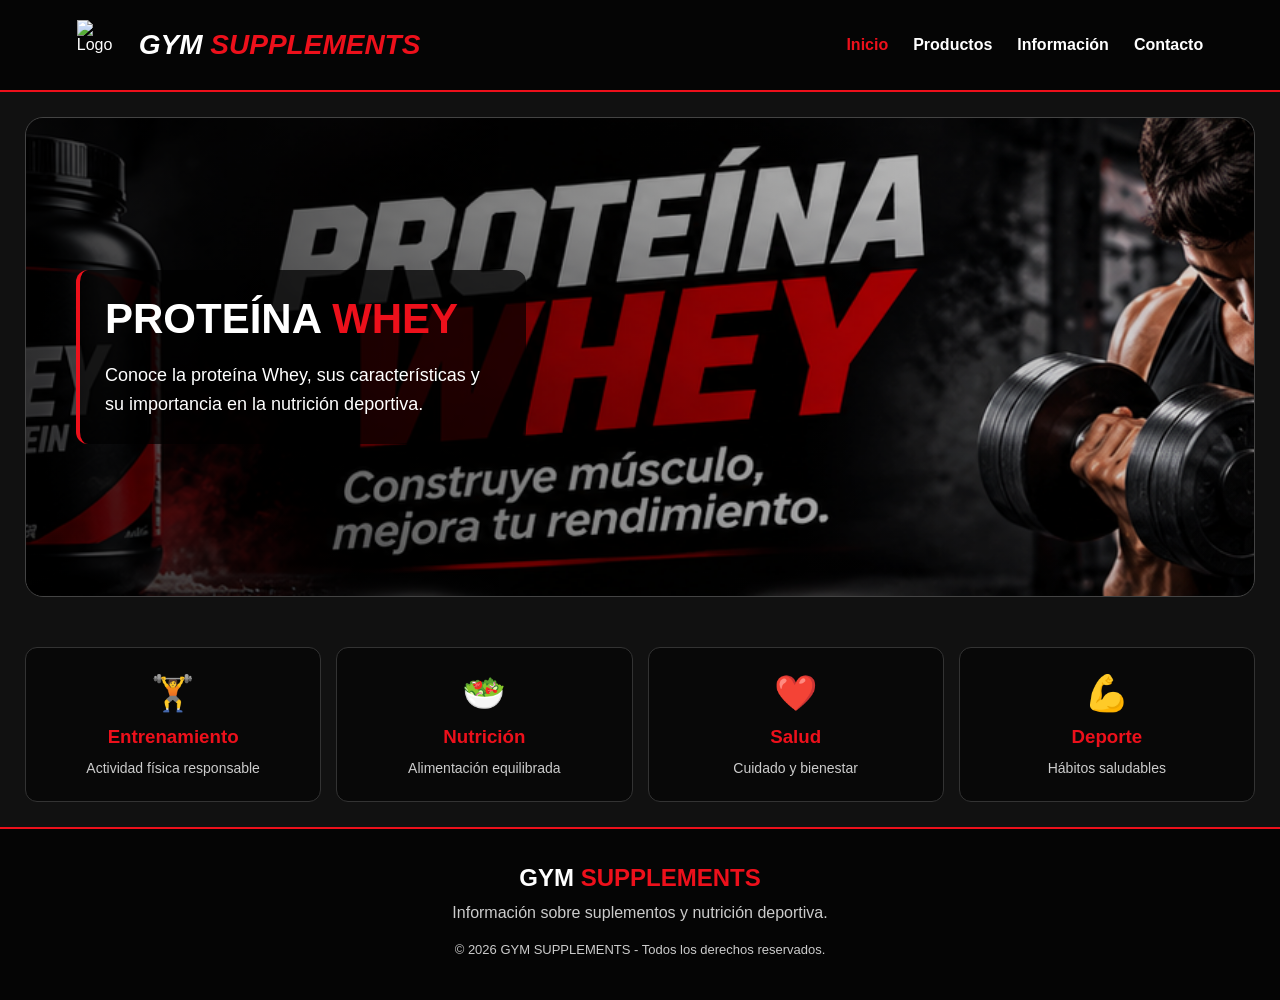
==== index.html @ bb219d69 "nuevo" ====
<!DOCTYPE html>
<html lang="es">

<head>
    <meta charset="UTF-8">
    <meta name="viewport" content="width=device-width, initial-scale=1.0">

    <title>GYM SUPPLEMENTS</title>

    <link rel="stylesheet" href="css/estilos.css">
</head>

<body>

    <!-- ENCABEZADO -->
    <header>

        <div class="logo">

            <img src="img/logo.png" alt="Logo">

            <h1>GYM <span>SUPPLEMENTS</span></h1>

        </div>

        <!-- MENÚ -->
        <nav>

            <a href="#" class="nav-link activo" data-slide="0">
                Inicio
            </a>

            <a href="#" class="nav-link" data-slide="1">
                Productos
            </a>

            <a href="#" class="nav-link" data-slide="2">
                Información
            </a>

            <a href="page/contactame.html">
                Contacto
            </a>

        </nav>

    </header>


    <!-- CONTENIDO PRINCIPAL -->
    <main>

        <!-- DIAPOSITIVA 1: INICIO -->
        <section class="slide activa" id="inicio">

            <div class="contenido">

                <h2>PROTEÍNA <span>WHEY</span></h2>

                <p>
                    Conoce la proteína Whey, sus características
                    y su importancia en la nutrición deportiva.
                </p>

            </div>

        </section>


        <!-- DIAPOSITIVA 2: PRODUCTOS -->
        <section class="slide" id="productos">

            <div class="contenido">

                <h2>CREATINA <span>MONOHIDRATO</span></h2>

                <p>
                    Descubre qué es la creatina y conoce
                    sus características y precauciones.
                </p>

            </div>

        </section>


        <!-- DIAPOSITIVA 3: INFORMACIÓN -->
        <section class="slide" id="informacion">

            <div class="contenido">

                <h2>INFORMACIÓN <span>DEPORTIVA</span></h2>

                <p>
                    Aprende sobre entrenamiento, alimentación
                    equilibrada y cuidado de la salud.
                </p>

            </div>

        </section>

    </main>


    <!-- =================================
         APARTADO DE NUTRICIÓN
    ================================== -->

    <section id="apartadoNutricion" class="apartado-nutricion">

        <!-- PORTADA -->
        <div class="nutricion-portada">

            <div class="nutricion-texto">

                <h2>
                    NUTRICIÓN
                    <span>DEPORTIVA</span>
                </h2>

                <p>
                    Descubre la importancia de una alimentación
                    equilibrada para cuidar tu salud y acompañar
                    tu actividad física.
                </p>

            </div>

            <img
                src="img/nutricion.png"
                alt="Deportistas presentando creatina"
            >

        </div>


        <!-- INTRODUCCIÓN -->
        <div class="nutricion-introduccion">

            <h2>¿QUÉ ES LA NUTRICIÓN?</h2>

            <p>
                La nutrición es el proceso mediante el cual
                nuestro organismo obtiene y utiliza los nutrientes
                necesarios para funcionar correctamente.

                Una alimentación variada ayuda a mantener
                el bienestar y la salud.
            </p>

        </div>


        <!-- TÍTULO DE NUTRIENTES -->
        <div class="nutricion-titulo">

            <h2>
                TIPOS DE <span>NUTRIENTES</span>
            </h2>

            <p>
                Conoce algunos nutrientes importantes para el organismo.
            </p>

        </div>


        <!-- TARJETAS DE NUTRIENTES -->
        <div class="nutricion-tarjetas">

            <div class="nutricion-card">

                <span>🍗</span>

                <h3>PROTEÍNAS</h3>

                <p>
                    Ayudan al crecimiento y mantenimiento
                    de los tejidos del cuerpo.
                </p>

            </div>


            <div class="nutricion-card">

                <span>🍚</span>

                <h3>CARBOHIDRATOS</h3>

                <p>
                    Son una fuente importante de energía
                    para realizar nuestras actividades.
                </p>

            </div>


            <div class="nutricion-card">

                <span>🥑</span>

                <h3>GRASAS SALUDABLES</h3>

                <p>
                    Participan en diferentes funciones
                    importantes del organismo.
                </p>

            </div>


            <div class="nutricion-card">

                <span>🥦</span>

                <h3>VITAMINAS Y MINERALES</h3>

                <p>
                    Contribuyen al funcionamiento
                    adecuado del organismo.
                </p>

            </div>

        </div>


        <!-- SUPLEMENTOS DEPORTIVOS -->
        <div class="nutricion-suplementos">

            <h2>
                SUPLEMENTOS <span>DEPORTIVOS</span>
            </h2>

            <p>
                Los suplementos deportivos son productos
                que pueden complementar la alimentación.
                No reemplazan una dieta variada ni son
                necesarios para todas las personas.
            </p>


            <div class="suplemento-imagenes">

                <div>

                    <img
                        src="img/proteina_whey.png"
                        alt="Proteína Whey"
                    >

                    <h3>PROTEÍNA WHEY</h3>

                    <p>
                        Producto elaborado a partir del suero de leche.
                    </p>

                </div>


                <div>

                    <img
                        src="img/creatina.png"
                        alt="Creatina"
                    >

                    <h3>CREATINA</h3>

                    <p>
                        Compuesto que participa en la producción
                        de energía muscular.
                    </p>

                </div>

            </div>


            <p class="advertencia">
                Antes de utilizar suplementos, es importante
                consultar con un profesional de salud.
            </p>

        </div>


        <!-- BOTÓN REGRESAR -->
        <div class="nutricion-regresar">

            <button id="volverInicio">
                ← VOLVER AL INICIO
            </button>

        </div>

    </section>


    <!-- SERVICIOS -->
    <section class="servicios">

        <!-- ENTRENAMIENTO -->
        <div class="servicio">

            <span>🏋️</span>

            <h3>Entrenamiento</h3>

            <p>Actividad física responsable</p>

        </div>


        <!-- NUTRICIÓN -->
        <a href="#" class="servicio" id="abrirNutricion">

            <span>🥗</span>

            <h3>Nutrición</h3>

            <p>Alimentación equilibrada</p>

        </a>


        <!-- SALUD -->
        <div class="servicio">

            <span>❤️</span>

            <h3>Salud</h3>

            <p>Cuidado y bienestar</p>

        </div>


        <!-- DEPORTE -->
        <div class="servicio">

            <span>💪</span>

            <h3>Deporte</h3>

            <p>Hábitos saludables</p>

        </div>

    </section>


    <!-- PIE DE PÁGINA -->
    <footer>

        <h2>GYM <span>SUPPLEMENTS</span></h2>

        <p>
            Información sobre suplementos y nutrición deportiva.
        </p>

        <p class="copyright">
            © 2026 GYM SUPPLEMENTS - Todos los derechos reservados.
        </p>

    </footer>


    <!-- JAVASCRIPT -->
    <script src="js/main.js"></script>

</body>

</html>
---- css/estilos.css ----
/* =====================================
   CONFIGURACIÓN GENERAL
===================================== */

* {
    margin: 0;
    padding: 0;
    box-sizing: border-box;
}

html {
    scroll-behavior: smooth;
}

body {
    background: #111111;
    color: #FFFFFF;
    font-family: Arial, sans-serif;
}


/* =====================================
   COLORES PRINCIPALES
===================================== */

:root {
    --rojo: #ED101B;
    --negro: #050505;
    --blanco: #FFFFFF;
    --gris: #333333;
}


/* =====================================
   ENCABEZADO
===================================== */

header {
    background: var(--negro);
    padding: 20px 6%;

    display: flex;
    justify-content: space-between;
    align-items: center;

    flex-wrap: wrap;
    gap: 20px;

    border-bottom: 2px solid var(--rojo);
}

.logo {
    display: flex;
    align-items: center;
    gap: 12px;
}

.logo img {
    width: 50px;
    height: 50px;
    object-fit: contain;
}

.logo h1 {
    font-size: 28px;
    font-weight: 900;
    font-style: italic;
}

.logo span {
    color: var(--rojo);
}


/* =====================================
   MENÚ DE NAVEGACIÓN
===================================== */

nav {
    display: flex;
    align-items: center;
    gap: 25px;
    flex-wrap: wrap;
}

nav a {
    color: var(--blanco);
    text-decoration: none;

    font-size: 16px;
    font-weight: bold;

    transition: .3s;
}

nav a:hover,
nav a.activo {
    color: var(--rojo);
}


/* =====================================
   DIAPOSITIVAS
===================================== */

main {
    padding: 25px;
}

.slide {
    min-height: 480px;

    display: none;
    align-items: center;

    padding: 50px;

    background-size: cover;
    background-position: center;
    background-repeat: no-repeat;

    border-radius: 18px;
    border: 1px solid #444444;

    overflow: hidden;
    position: relative;
}


/* DIAPOSITIVA ACTIVA */

.slide.activa {
    display: flex;
    animation: aparecer .5s ease;
}


/* =====================================
   IMÁGENES DE DIAPOSITIVAS
===================================== */

#inicio {
    background-image: url("../img/proteina_whey.png");
}

#productos {
    background-image: url("../img/creatina.png");
}

#informacion {
    background-image: url("../img/informacion_deportiva.png");
}


/* SOMBRA */

.slide::before {
    content: "";
    position: absolute;
    inset: 0;

    background: linear-gradient(
        90deg,
        rgba(0,0,0,.75),
        rgba(0,0,0,.10)
    );
}


/* =====================================
   TEXTO DE DIAPOSITIVAS
===================================== */

.contenido {
    position: relative;
    z-index: 2;

    max-width: 450px;

    background: rgba(0,0,0,.70);

    padding: 25px;

    border-radius: 12px;
    border-left: 4px solid var(--rojo);
}

.contenido h2 {
    font-size: 42px;
    font-weight: 900;
    margin-bottom: 18px;
}

.contenido span {
    color: var(--rojo);
}

.contenido p {
    font-size: 18px;
    line-height: 1.6;
}


/* =====================================
   TARJETAS DE SERVICIOS
===================================== */

.servicios {
    display: grid;
    grid-template-columns: repeat(4, 1fr);

    gap: 15px;
    margin: 25px;
}

.servicio {
    background: #080808;

    border: 1px solid #333333;
    border-radius: 12px;

    padding: 25px 10px;

    text-align: center;

    transition: .3s;

    color: white;
    text-decoration: none;
    display: block;
    cursor: pointer;
}

.servicio:hover {
    border-color: var(--rojo);
    transform: translateY(-5px);
}

.servicio span {
    font-size: 35px;
}

.servicio h3 {
    margin: 12px 0;
    color: var(--rojo);
}

.servicio p {
    color: #CCCCCC;
    font-size: 14px;
}


/* =====================================
   APARTADO DE NUTRICIÓN
===================================== */

.apartado-nutricion {
    display: none;

    background: #111111;
    padding: 35px 5%;

    color: white;
}


/* MOSTRAR NUTRICIÓN */

.modo-nutricion main,
.modo-nutricion .servicios,
.modo-nutricion footer {
    display: none;
}

.modo-nutricion .apartado-nutricion {
    display: block;
    animation: aparecer .5s ease;
}


/* =====================================
   PORTADA DE NUTRICIÓN
===================================== */

.nutricion-portada {
    display: flex;
    align-items: center;
    justify-content: space-between;

    gap: 30px;

    background: #080808;

    border-radius: 18px;
    padding: 30px;

    border: 1px solid #333333;
}

.nutricion-texto {
    flex: 1;
}

.nutricion-texto h2 {
    font-size: 42px;
    margin-bottom: 20px;
}

.nutricion-texto h2 span {
    color: var(--rojo);
}

.nutricion-texto p {
    color: #CCCCCC;
    font-size: 18px;
    line-height: 1.7;
}

.nutricion-portada img {
    width: 45%;
    max-height: 430px;
    object-fit: contain;
}


/* =====================================
   INTRODUCCIÓN
===================================== */

.nutricion-introduccion {
    text-align: center;

    max-width: 850px;

    margin: 65px auto;
}

.nutricion-introduccion h2 {
    color: var(--rojo);
    font-size: 30px;
    margin-bottom: 20px;
}

.nutricion-introduccion p {
    color: #CCCCCC;
    font-size: 17px;
    line-height: 1.8;
}


/* =====================================
   TÍTULO DE NUTRIENTES
===================================== */

.nutricion-titulo {
    text-align: center;
    margin-bottom: 30px;
}

.nutricion-titulo h2 {
    font-size: 32px;
    margin-bottom: 12px;
}

.nutricion-titulo h2 span {
    color: var(--rojo);
}

.nutricion-titulo p {
    color: #BBBBBB;
}


/* =====================================
   TARJETAS DE NUTRIENTES
===================================== */

.nutricion-tarjetas {
    display: grid;

    grid-template-columns: repeat(4, 1fr);

    gap: 20px;
}

.nutricion-card {
    background: #080808;

    border: 1px solid #333333;
    border-radius: 15px;

    padding: 25px 15px;

    text-align: center;

    transition: .3s;
}

.nutricion-card:hover {
    border-color: var(--rojo);
    transform: translateY(-5px);
}

.nutricion-card span {
    font-size: 45px;
}

.nutricion-card h3 {
    color: var(--rojo);
    margin: 18px 0;
    font-size: 17px;
}

.nutricion-card p {
    color: #CCCCCC;
    line-height: 1.6;
    font-size: 14px;
}


/* =====================================
   SUPLEMENTOS DEPORTIVOS
===================================== */

.nutricion-suplementos {
    background: #080808;

    border-radius: 18px;
    border: 1px solid #333333;

    padding: 35px;
    margin-top: 65px;

    text-align: center;
}

.nutricion-suplementos h2 {
    font-size: 30px;
    margin-bottom: 20px;
}

.nutricion-suplementos h2 span {
    color: var(--rojo);
}

.nutricion-suplementos > p {
    color: #CCCCCC;
    line-height: 1.7;

    max-width: 750px;
    margin: 0 auto 25px;
}


/* IMÁGENES DE PRODUCTOS */

.suplemento-imagenes {
    display: grid;

    grid-template-columns: repeat(2, 1fr);

    gap: 25px;

    margin: 30px auto;
    max-width: 750px;
}

.suplemento-imagenes div {
    background: #151515;

    border-radius: 15px;
    padding: 15px;
}

.suplemento-imagenes img {
    width: 100%;
    height: 220px;

    object-fit: contain;
}

.suplemento-imagenes h3 {
    color: var(--rojo);
    margin-top: 15px;
}

.suplemento-imagenes p {
    color: #CCCCCC;
    margin-top: 10px;
    line-height: 1.5;
}

.nutricion-suplementos .advertencia {
    color: #FF7777;
    font-size: 14px;
    margin-top: 25px;
}


/* =====================================
   BOTÓN REGRESAR
===================================== */

.nutricion-regresar {
    text-align: center;
    margin: 45px 0 20px;
}

#volverInicio {
    background: var(--rojo);
    color: white;

    border: none;
    border-radius: 30px;

    padding: 15px 30px;

    font-weight: bold;
    font-size: 16px;

    cursor: pointer;
    transition: .3s;
}

#volverInicio:hover {
    background: white;
    color: var(--rojo);
    transform: scale(1.05);
}


/* =====================================
   PIE DE PÁGINA
===================================== */

footer {
    background: var(--negro);

    text-align: center;
    padding: 35px 15px;

    border-top: 2px solid var(--rojo);
}

footer h2 {
    margin-bottom: 12px;
}

footer span {
    color: var(--rojo);
}

footer p {
    color: #CCCCCC;
    margin: 8px;
}

.copyright {
    margin-top: 20px;
    font-size: 13px;
}


/* =====================================
   ANIMACIONES
===================================== */

@keyframes aparecer {

    from {
        opacity: 0;
        transform: translateY(15px);
    }

    to {
        opacity: 1;
        transform: translateY(0);
    }

}


/* =====================================
   DISEÑO RESPONSIVE
===================================== */

@media (max-width: 850px) {

    .nutricion-portada {
        flex-direction: column;
        text-align: center;
    }

    .nutricion-portada img {
        width: 85%;
    }

    .nutricion-tarjetas {
        grid-template-columns: repeat(2, 1fr);
    }

}


/* =====================================
   CELULARES
===================================== */

@media (max-width: 750px) {

    header {
        justify-content: center;
        text-align: center;
    }

    .logo {
        justify-content: center;
    }

    nav {
        justify-content: center;
        gap: 15px;
    }

    main {
        padding: 12px;
    }

    .slide {
        min-height: 420px;
        padding: 20px;
        background-position: center;
    }

    .contenido h2 {
        font-size: 30px;
    }

    .contenido p {
        font-size: 16px;
    }

    .servicios {
        grid-template-columns: repeat(2, 1fr);
        margin: 12px;
    }

    .nutricion-texto h2 {
        font-size: 30px;
    }

}


/* CELULARES PEQUEÑOS */

@media (max-width: 500px) {

    .apartado-nutricion {
        padding: 20px 12px;
    }

    .nutricion-tarjetas {
        grid-template-columns: 1fr;
    }

    .suplemento-imagenes {
        grid-template-columns: 1fr;
    }

    .nutricion-suplementos {
        padding: 20px;
    }

    .nutricion-texto p {
        font-size: 16px;
    }

}

@media (max-width: 400px) {

    .servicios {
        grid-template-columns: 1fr;
    }

    .logo h1 {
        font-size: 22px;
    }

}
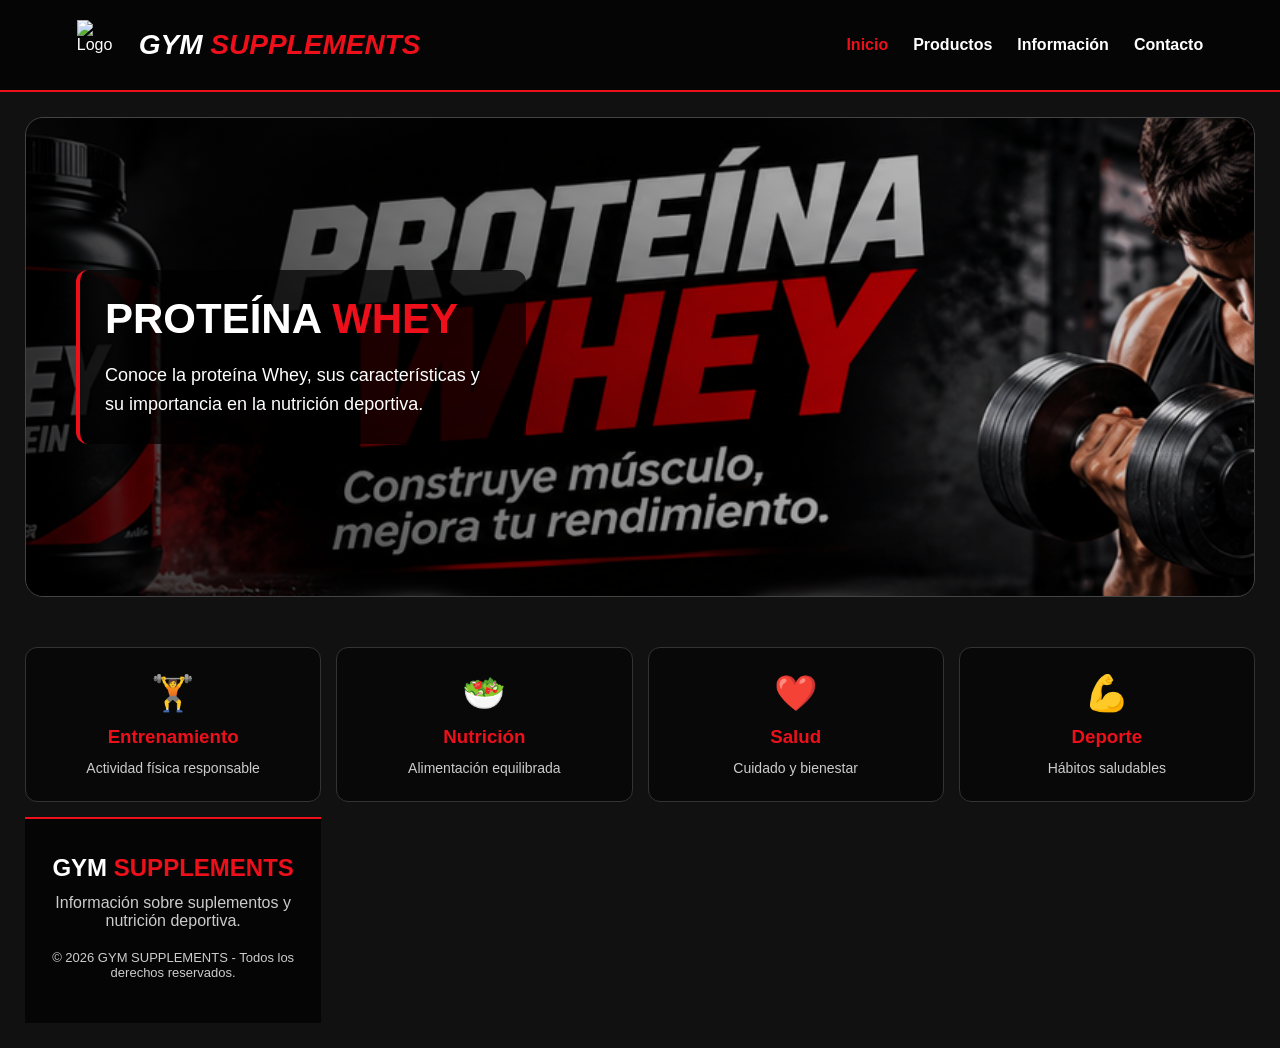
==== commit 4168810d: "Deporte" ====
--- a/index.html
+++ b/index.html
@@ -338,18 +338,16 @@
         </div>
 
 
-        <!-- DEPORTE -->
-        <div class="servicio">
-
-            <span>💪</span>
-
-            <h3>Deporte</h3>
-
-            <p>Hábitos saludables</p>
-
-        </div>
-
-    </section>
+<!-- DEPORTE -->
+<a href="page/deporte.html" class="servicio">
+
+    <span>💪</span>
+
+    <h3>Deporte</h3>
+
+    <p>Hábitos saludables</p>
+
+</a>
 
 
     <!-- PIE DE PÁGINA -->
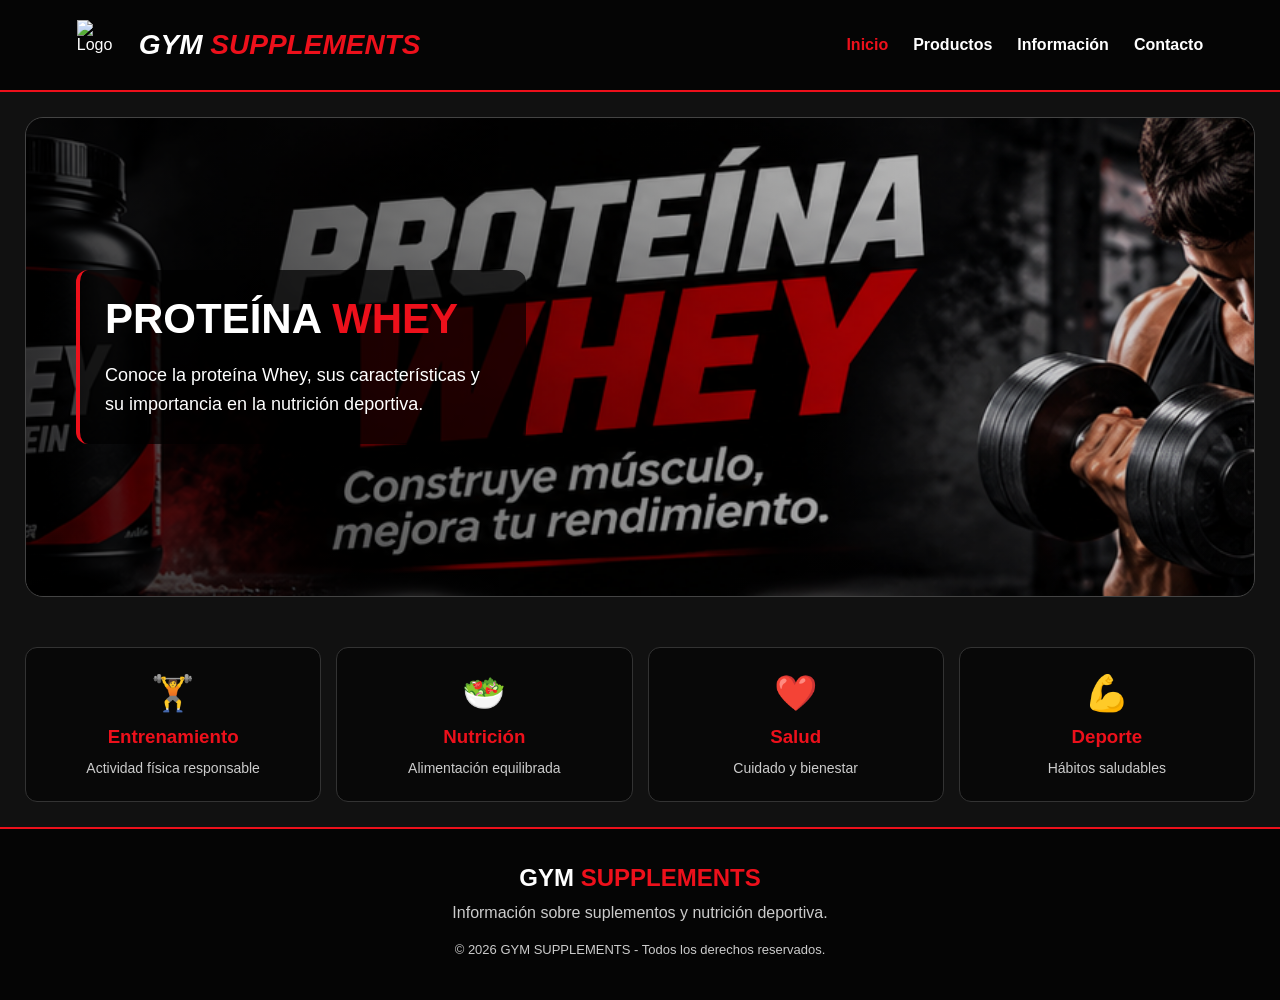
==== commit 75b60bc7: "pampeño" ====
--- a/index.html
+++ b/index.html
@@ -1,283 +1,155 @@
+
 <!DOCTYPE html>
 <html lang="es">
-
 <head>
     <meta charset="UTF-8">
     <meta name="viewport" content="width=device-width, initial-scale=1.0">
-
     <title>GYM SUPPLEMENTS</title>
 
     <link rel="stylesheet" href="css/estilos.css">
+    <link rel="stylesheet" href="css/entrenamiento.css">
 </head>
 
 <body>
 
     <!-- ENCABEZADO -->
     <header>
-
         <div class="logo">
-
             <img src="img/logo.png" alt="Logo">
-
             <h1>GYM <span>SUPPLEMENTS</span></h1>
-
-        </div>
-
-        <!-- MENÚ -->
+        </div>
+
         <nav>
-
-            <a href="#" class="nav-link activo" data-slide="0">
-                Inicio
-            </a>
-
-            <a href="#" class="nav-link" data-slide="1">
-                Productos
-            </a>
-
-            <a href="#" class="nav-link" data-slide="2">
-                Información
-            </a>
-
-            <a href="page/contactame.html">
-                Contacto
-            </a>
-
+            <a href="#" class="nav-link activo" data-slide="0">Inicio</a>
+            <a href="#" class="nav-link" data-slide="1">Productos</a>
+            <a href="#" class="nav-link" data-slide="2">Información</a>
+            <a href="page/contactame.html">Contacto</a>
         </nav>
-
     </header>
-
 
     <!-- CONTENIDO PRINCIPAL -->
     <main>
 
-        <!-- DIAPOSITIVA 1: INICIO -->
+        <!-- INICIO -->
         <section class="slide activa" id="inicio">
-
             <div class="contenido">
-
                 <h2>PROTEÍNA <span>WHEY</span></h2>
-
                 <p>
                     Conoce la proteína Whey, sus características
                     y su importancia en la nutrición deportiva.
                 </p>
-
-            </div>
-
+            </div>
         </section>
 
-
-        <!-- DIAPOSITIVA 2: PRODUCTOS -->
+        <!-- PRODUCTOS -->
         <section class="slide" id="productos">
-
             <div class="contenido">
-
                 <h2>CREATINA <span>MONOHIDRATO</span></h2>
-
                 <p>
                     Descubre qué es la creatina y conoce
                     sus características y precauciones.
                 </p>
-
-            </div>
-
+            </div>
         </section>
 
-
-        <!-- DIAPOSITIVA 3: INFORMACIÓN -->
+        <!-- INFORMACIÓN -->
         <section class="slide" id="informacion">
-
             <div class="contenido">
-
                 <h2>INFORMACIÓN <span>DEPORTIVA</span></h2>
-
                 <p>
                     Aprende sobre entrenamiento, alimentación
                     equilibrada y cuidado de la salud.
                 </p>
-
-            </div>
-
+            </div>
         </section>
 
     </main>
 
-
-    <!-- =================================
-         APARTADO DE NUTRICIÓN
-    ================================== -->
-
+    <!-- APARTADO DE NUTRICIÓN -->
     <section id="apartadoNutricion" class="apartado-nutricion">
 
-        <!-- PORTADA -->
         <div class="nutricion-portada">
-
             <div class="nutricion-texto">
-
-                <h2>
-                    NUTRICIÓN
-                    <span>DEPORTIVA</span>
-                </h2>
-
+                <h2>NUTRICIÓN <span>DEPORTIVA</span></h2>
                 <p>
                     Descubre la importancia de una alimentación
                     equilibrada para cuidar tu salud y acompañar
                     tu actividad física.
                 </p>
-
-            </div>
-
-            <img
-                src="img/nutricion.png"
-                alt="Deportistas presentando creatina"
-            >
-
-        </div>
-
-
-        <!-- INTRODUCCIÓN -->
+            </div>
+
+            <img src="img/nutricion.png" alt="Nutrición deportiva">
+        </div>
+
         <div class="nutricion-introduccion">
-
             <h2>¿QUÉ ES LA NUTRICIÓN?</h2>
-
             <p>
                 La nutrición es el proceso mediante el cual
                 nuestro organismo obtiene y utiliza los nutrientes
                 necesarios para funcionar correctamente.
-
                 Una alimentación variada ayuda a mantener
                 el bienestar y la salud.
             </p>
-
-        </div>
-
-
-        <!-- TÍTULO DE NUTRIENTES -->
+        </div>
+
         <div class="nutricion-titulo">
-
-            <h2>
-                TIPOS DE <span>NUTRIENTES</span>
-            </h2>
+            <h2>TIPOS DE <span>NUTRIENTES</span></h2>
+            <p>Conoce algunos nutrientes importantes para el organismo.</p>
+        </div>
+
+        <div class="nutricion-tarjetas">
+
+            <div class="nutricion-card">
+                <span>🍗</span>
+                <h3>PROTEÍNAS</h3>
+                <p>Ayudan al crecimiento y mantenimiento de los tejidos del cuerpo.</p>
+            </div>
+
+            <div class="nutricion-card">
+                <span>🍚</span>
+                <h3>CARBOHIDRATOS</h3>
+                <p>Son una fuente importante de energía para realizar nuestras actividades.</p>
+            </div>
+
+            <div class="nutricion-card">
+                <span>🥑</span>
+                <h3>GRASAS SALUDABLES</h3>
+                <p>Participan en diferentes funciones importantes del organismo.</p>
+            </div>
+
+            <div class="nutricion-card">
+                <span>🥦</span>
+                <h3>VITAMINAS Y MINERALES</h3>
+                <p>Contribuyen al funcionamiento adecuado del organismo.</p>
+            </div>
+
+        </div>
+
+        <div class="nutricion-suplementos">
+
+            <h2>SUPLEMENTOS <span>DEPORTIVOS</span></h2>
 
             <p>
-                Conoce algunos nutrientes importantes para el organismo.
+                Los suplementos deportivos son productos que pueden
+                complementar la alimentación. No reemplazan una
+                dieta variada ni son necesarios para todas las personas.
             </p>
 
-        </div>
-
-
-        <!-- TARJETAS DE NUTRIENTES -->
-        <div class="nutricion-tarjetas">
-
-            <div class="nutricion-card">
-
-                <span>🍗</span>
-
-                <h3>PROTEÍNAS</h3>
-
-                <p>
-                    Ayudan al crecimiento y mantenimiento
-                    de los tejidos del cuerpo.
-                </p>
-
-            </div>
-
-
-            <div class="nutricion-card">
-
-                <span>🍚</span>
-
-                <h3>CARBOHIDRATOS</h3>
-
-                <p>
-                    Son una fuente importante de energía
-                    para realizar nuestras actividades.
-                </p>
-
-            </div>
-
-
-            <div class="nutricion-card">
-
-                <span>🥑</span>
-
-                <h3>GRASAS SALUDABLES</h3>
-
-                <p>
-                    Participan en diferentes funciones
-                    importantes del organismo.
-                </p>
-
-            </div>
-
-
-            <div class="nutricion-card">
-
-                <span>🥦</span>
-
-                <h3>VITAMINAS Y MINERALES</h3>
-
-                <p>
-                    Contribuyen al funcionamiento
-                    adecuado del organismo.
-                </p>
-
-            </div>
-
-        </div>
-
-
-        <!-- SUPLEMENTOS DEPORTIVOS -->
-        <div class="nutricion-suplementos">
-
-            <h2>
-                SUPLEMENTOS <span>DEPORTIVOS</span>
-            </h2>
-
-            <p>
-                Los suplementos deportivos son productos
-                que pueden complementar la alimentación.
-                No reemplazan una dieta variada ni son
-                necesarios para todas las personas.
-            </p>
-
-
             <div class="suplemento-imagenes">
 
                 <div>
-
-                    <img
-                        src="img/proteina_whey.png"
-                        alt="Proteína Whey"
-                    >
-
+                    <img src="img/proteina_whey.png" alt="Proteína Whey">
                     <h3>PROTEÍNA WHEY</h3>
-
-                    <p>
-                        Producto elaborado a partir del suero de leche.
-                    </p>
-
-                </div>
-
+                    <p>Producto elaborado a partir del suero de leche.</p>
+                </div>
 
                 <div>
-
-                    <img
-                        src="img/creatina.png"
-                        alt="Creatina"
-                    >
-
+                    <img src="img/creatina.png" alt="Creatina">
                     <h3>CREATINA</h3>
-
-                    <p>
-                        Compuesto que participa en la producción
-                        de energía muscular.
-                    </p>
-
-                </div>
-
-            </div>
-
+                    <p>Compuesto que participa en la producción de energía muscular.</p>
+                </div>
+
+            </div>
 
             <p class="advertencia">
                 Antes de utilizar suplementos, es importante
@@ -286,89 +158,135 @@
 
         </div>
 
-
-        <!-- BOTÓN REGRESAR -->
         <div class="nutricion-regresar">
-
-            <button id="volverInicio">
+            <button id="volverInicio">← VOLVER AL INICIO</button>
+        </div>
+
+    </section>
+
+    <!-- APARTADO DE ENTRENAMIENTO -->
+    <section id="apartadoEntrenamiento" class="apartado-entrenamiento">
+
+        <!-- PORTADA -->
+        <div class="entrenamiento-portada">
+
+            <img src="img/entrenamiento.png" alt="Entrenamiento con mancuernas">
+
+            <div class="entrenamiento-texto">
+                <h2>ENTRENA <span>DURO</span></h2>
+                <p>Supera tus límites. Construye tu fuerza.</p>
+            </div>
+
+        </div>
+
+        <!-- TITULO -->
+        <div class="entrenamiento-titulo">
+            <h2>ÁREAS DE <span>ENTRENAMIENTO</span></h2>
+            <p>Selecciona el grupo muscular que deseas entrenar.</p>
+        </div>
+
+        <!-- TARJETAS -->
+        <div class="entrenamiento-tarjetas">
+
+            <a href="#" class="musculo-card">
+                <img src="https://images.unsplash.com/photo-1581009146145-b5ef050c2e1e?auto=format&fit=crop&w=800&q=80" alt="Bíceps">
+                <div class="musculo-texto">
+                    <span>01</span>
+                    <h3>BÍCEPS</h3>
+                    <p>Entrenamiento de brazos</p>
+                </div>
+            </a>
+
+            <a href="#" class="musculo-card">
+                <img src="https://images.unsplash.com/photo-1534367610401-9f5ed68180aa?auto=format&fit=crop&w=800&q=80" alt="Tríceps">
+                <div class="musculo-texto">
+                    <span>02</span>
+                    <h3>TRÍCEPS</h3>
+                    <p>Fortalece tus brazos</p>
+                </div>
+            </a>
+
+            <a href="#" class="musculo-card">
+                <img src="https://images.unsplash.com/photo-1603287681836-b174ce4f8d72?auto=format&fit=crop&w=800&q=80" alt="Espalda">
+                <div class="musculo-texto">
+                    <span>03</span>
+                    <h3>ESPALDA</h3>
+                    <p>Ejercicios de espalda</p>
+                </div>
+            </a>
+
+            <a href="#" class="musculo-card">
+                <img src="https://images.unsplash.com/photo-1534438327276-14e5300c3a48?auto=format&fit=crop&w=800&q=80" alt="Pecho">
+                <div class="musculo-texto">
+                    <span>04</span>
+                    <h3>PECHO</h3>
+                    <p>Entrenamiento de pecho</p>
+                </div>
+            </a>
+
+            <a href="#" class="musculo-card">
+                <img src="https://images.unsplash.com/photo-1517836357463-d25dfeac3438?auto=format&fit=crop&w=800&q=80" alt="Piernas">
+                <div class="musculo-texto">
+                    <span>05</span>
+                    <h3>PIERNA</h3>
+                    <p>Entrenamiento de piernas</p>
+                </div>
+            </a>
+
+        </div>
+
+        <!-- REGRESAR -->
+        <div class="entrenamiento-regresar">
+            <button id="volverEntrenamientoInicio">
                 ← VOLVER AL INICIO
             </button>
-
         </div>
 
     </section>
-
 
     <!-- SERVICIOS -->
     <section class="servicios">
 
-        <!-- ENTRENAMIENTO -->
+        <a href="#" class="servicio" id="abrirEntrenamiento">
+            <span>🏋️</span>
+            <h3>Entrenamiento</h3>
+            <p>Actividad física responsable</p>
+        </a>
+
+        <a href="#" class="servicio" id="abrirNutricion">
+            <span>🥗</span>
+            <h3>Nutrición</h3>
+            <p>Alimentación equilibrada</p>
+        </a>
+
         <div class="servicio">
-
-            <span>🏋️</span>
-
-            <h3>Entrenamiento</h3>
-
-            <p>Actividad física responsable</p>
-
-        </div>
-
-
-        <!-- NUTRICIÓN -->
-        <a href="#" class="servicio" id="abrirNutricion">
-
-            <span>🥗</span>
-
-            <h3>Nutrición</h3>
-
-            <p>Alimentación equilibrada</p>
-
-        </a>
-
-
-        <!-- SALUD -->
+            <span>❤️</span>
+            <h3>Salud</h3>
+            <p>Cuidado y bienestar</p>
+        </div>
+
         <div class="servicio">
-
-            <span>❤️</span>
-
-            <h3>Salud</h3>
-
-            <p>Cuidado y bienestar</p>
-
-        </div>
-
-
-<!-- DEPORTE -->
-<a href="page/deporte.html" class="servicio">
-
-    <span>💪</span>
-
-    <h3>Deporte</h3>
-
-    <p>Hábitos saludables</p>
-
-</a>
-
+            <span>💪</span>
+            <h3>Deporte</h3>
+            <p>Hábitos saludables</p>
+        </div>
+
+    </section>
 
     <!-- PIE DE PÁGINA -->
     <footer>
-
         <h2>GYM <span>SUPPLEMENTS</span></h2>
-
-        <p>
-            Información sobre suplementos y nutrición deportiva.
-        </p>
-
+        <p>Información sobre suplementos y nutrición deportiva.</p>
         <p class="copyright">
             © 2026 GYM SUPPLEMENTS - Todos los derechos reservados.
         </p>
-
     </footer>
 
-
-    <!-- JAVASCRIPT -->
+    <!-- JAVASCRIPT ORIGINAL -->
     <script src="js/main.js"></script>
 
+    <!-- JAVASCRIPT NUEVO -->
+    <script src="js/entrenamiento.js"></script>
+
 </body>
-
 </html>
--- a/css/entrenamiento.css
+++ b/css/entrenamiento.css
@@ -0,0 +1,205 @@
+
+/* =====================================
+   APARTADO DE ENTRENAMIENTO
+===================================== */
+
+.apartado-entrenamiento {
+    display: none;
+    background: #111;
+    color: white;
+    padding: 30px;
+    font-family: Arial, sans-serif;
+}
+
+
+/* PORTADA */
+
+.entrenamiento-portada {
+    position: relative;
+    width: 100%;
+    height: 450px;
+    overflow: hidden;
+    border-radius: 15px;
+}
+
+.entrenamiento-portada img {
+    width: 100%;
+    height: 100%;
+    object-fit: cover;
+    object-position: center;
+}
+
+.entrenamiento-texto {
+    position: absolute;
+    left: 40px;
+    bottom: 35px;
+    z-index: 2;
+}
+
+.entrenamiento-texto h2 {
+    font-size: 55px;
+    font-weight: 900;
+    color: white;
+    margin: 0;
+}
+
+.entrenamiento-texto h2 span {
+    color: #ff3030;
+}
+
+.entrenamiento-texto p {
+    font-size: 18px;
+    color: white;
+}
+
+
+/* TITULO */
+
+.entrenamiento-titulo {
+    text-align: center;
+    margin: 45px 0 30px;
+}
+
+.entrenamiento-titulo h2 {
+    font-size: 32px;
+    color: white;
+}
+
+.entrenamiento-titulo h2 span {
+    color: #ff3030;
+}
+
+.entrenamiento-titulo p {
+    color: #bbb;
+}
+
+
+/* TARJETAS */
+
+.entrenamiento-tarjetas {
+    display: grid;
+    grid-template-columns: repeat(auto-fit, minmax(210px, 1fr));
+    gap: 20px;
+}
+
+.musculo-card {
+    position: relative;
+    height: 340px;
+    border-radius: 15px;
+    overflow: hidden;
+    text-decoration: none;
+    color: white;
+    background: #222;
+    border: 1px solid #333;
+    transition: 0.3s;
+}
+
+.musculo-card img {
+    width: 100%;
+    height: 100%;
+    object-fit: cover;
+    transition: 0.5s;
+}
+
+.musculo-card:hover img {
+    transform: scale(1.08);
+}
+
+.musculo-card::after {
+    content: "";
+    position: absolute;
+    inset: 0;
+    background: linear-gradient(
+        to top,
+        rgba(0, 0, 0, 0.95),
+        rgba(0, 0, 0, 0.05)
+    );
+}
+
+.musculo-card:hover {
+    border-color: #ff3030;
+    transform: translateY(-5px);
+}
+
+
+/* TEXTO */
+
+.musculo-texto {
+    position: absolute;
+    left: 20px;
+    bottom: 20px;
+    z-index: 2;
+}
+
+.musculo-texto span {
+    color: #ff3030;
+    font-size: 18px;
+    font-weight: bold;
+}
+
+.musculo-texto h3 {
+    color: white;
+    font-size: 28px;
+    margin: 10px 0;
+}
+
+.musculo-texto p {
+    color: #ddd;
+}
+
+
+/* BOTON REGRESAR */
+
+.entrenamiento-regresar {
+    text-align: center;
+    margin-top: 40px;
+}
+
+.entrenamiento-regresar button {
+    padding: 15px 30px;
+    border: none;
+    border-radius: 8px;
+    background: #ff3030;
+    color: white;
+    font-size: 16px;
+    font-weight: bold;
+    cursor: pointer;
+    transition: 0.3s;
+}
+
+.entrenamiento-regresar button:hover {
+    background: #cc0000;
+    transform: scale(1.05);
+}
+
+
+/* RESPONSIVE */
+
+@media (max-width: 600px) {
+
+    .apartado-entrenamiento {
+        padding: 15px;
+    }
+
+    .entrenamiento-portada {
+        height: 300px;
+    }
+
+    .entrenamiento-texto {
+        left: 20px;
+        bottom: 20px;
+    }
+
+    .entrenamiento-texto h2 {
+        font-size: 35px;
+    }
+
+    .entrenamiento-titulo h2 {
+        font-size: 25px;
+    }
+
+    .musculo-card {
+        height: 300px;
+    }
+
+}
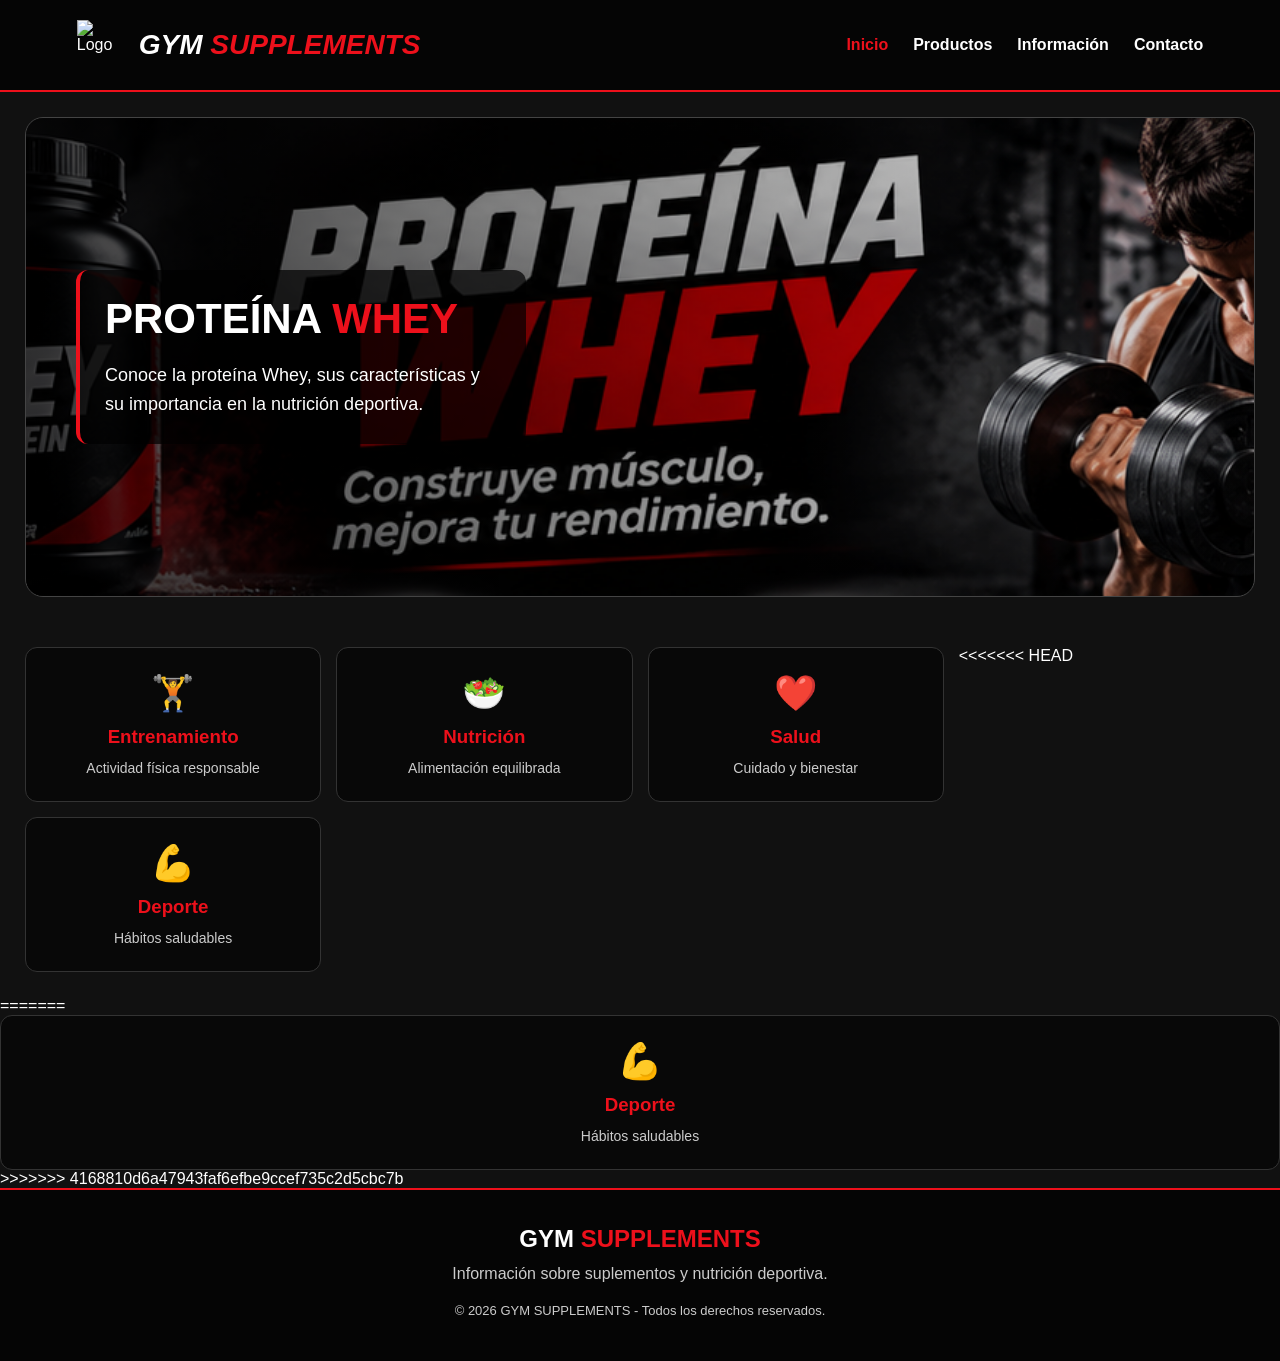
==== commit bc4082ce: "pampeño" ====
--- a/index.html
+++ b/index.html
@@ -265,6 +265,7 @@
             <p>Cuidado y bienestar</p>
         </div>
 
+<<<<<<< HEAD
         <div class="servicio">
             <span>💪</span>
             <h3>Deporte</h3>
@@ -272,6 +273,19 @@
         </div>
 
     </section>
+=======
+
+<!-- DEPORTE -->
+<a href="page/deporte.html" class="servicio">
+
+    <span>💪</span>
+
+    <h3>Deporte</h3>
+
+    <p>Hábitos saludables</p>
+
+</a>
+>>>>>>> 4168810d6a47943faf6efbe9ccef735c2d5cbc7b
 
     <!-- PIE DE PÁGINA -->
     <footer>
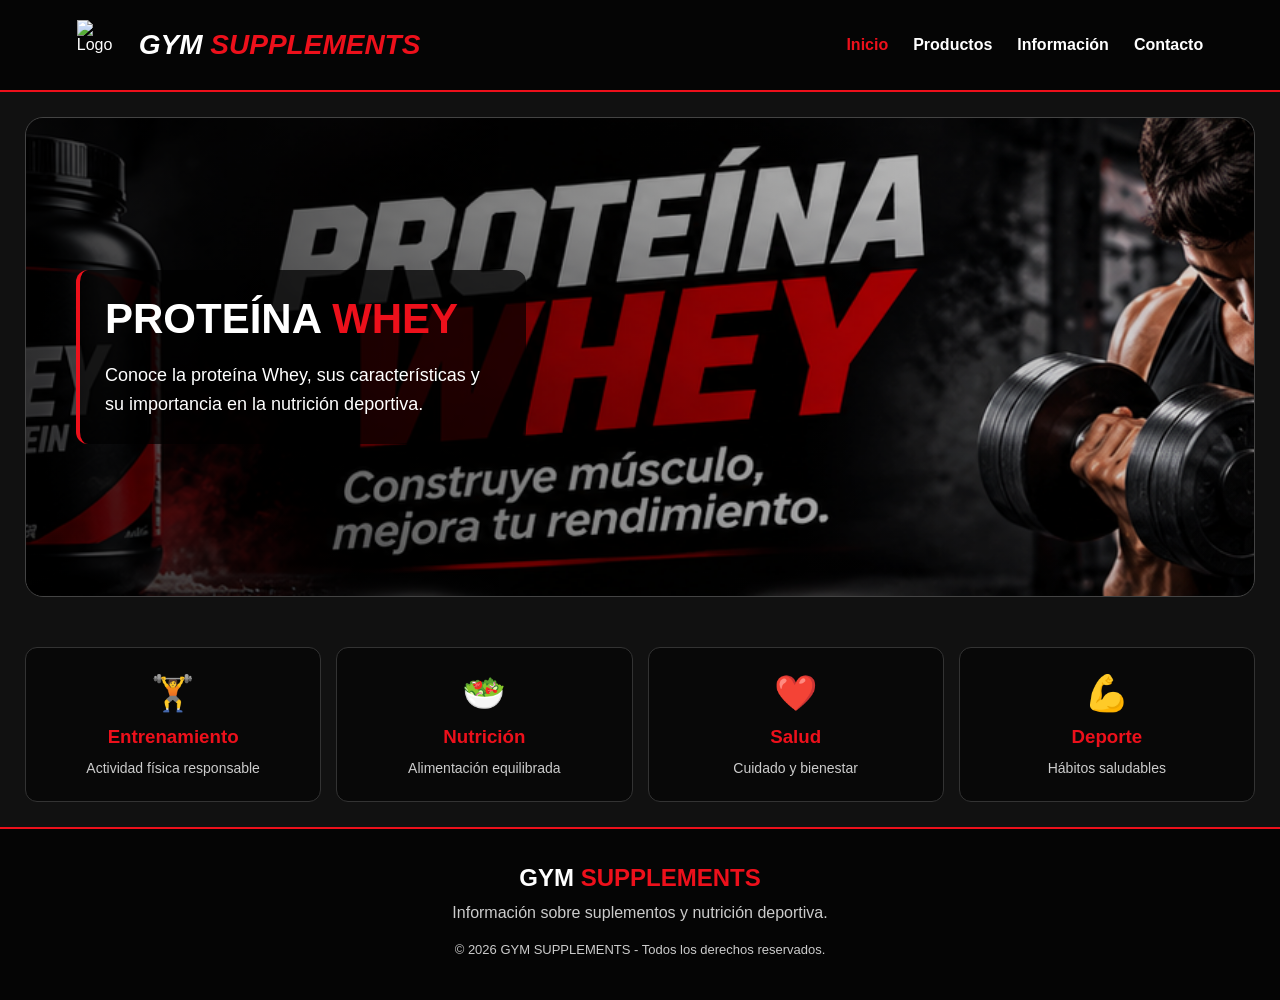
==== commit a27c68a7: "pampeño" ====
--- a/index.html
+++ b/index.html
@@ -265,7 +265,6 @@
             <p>Cuidado y bienestar</p>
         </div>
 
-<<<<<<< HEAD
         <div class="servicio">
             <span>💪</span>
             <h3>Deporte</h3>
@@ -273,19 +272,6 @@
         </div>
 
     </section>
-=======
-
-<!-- DEPORTE -->
-<a href="page/deporte.html" class="servicio">
-
-    <span>💪</span>
-
-    <h3>Deporte</h3>
-
-    <p>Hábitos saludables</p>
-
-</a>
->>>>>>> 4168810d6a47943faf6efbe9ccef735c2d5cbc7b
 
     <!-- PIE DE PÁGINA -->
     <footer>
